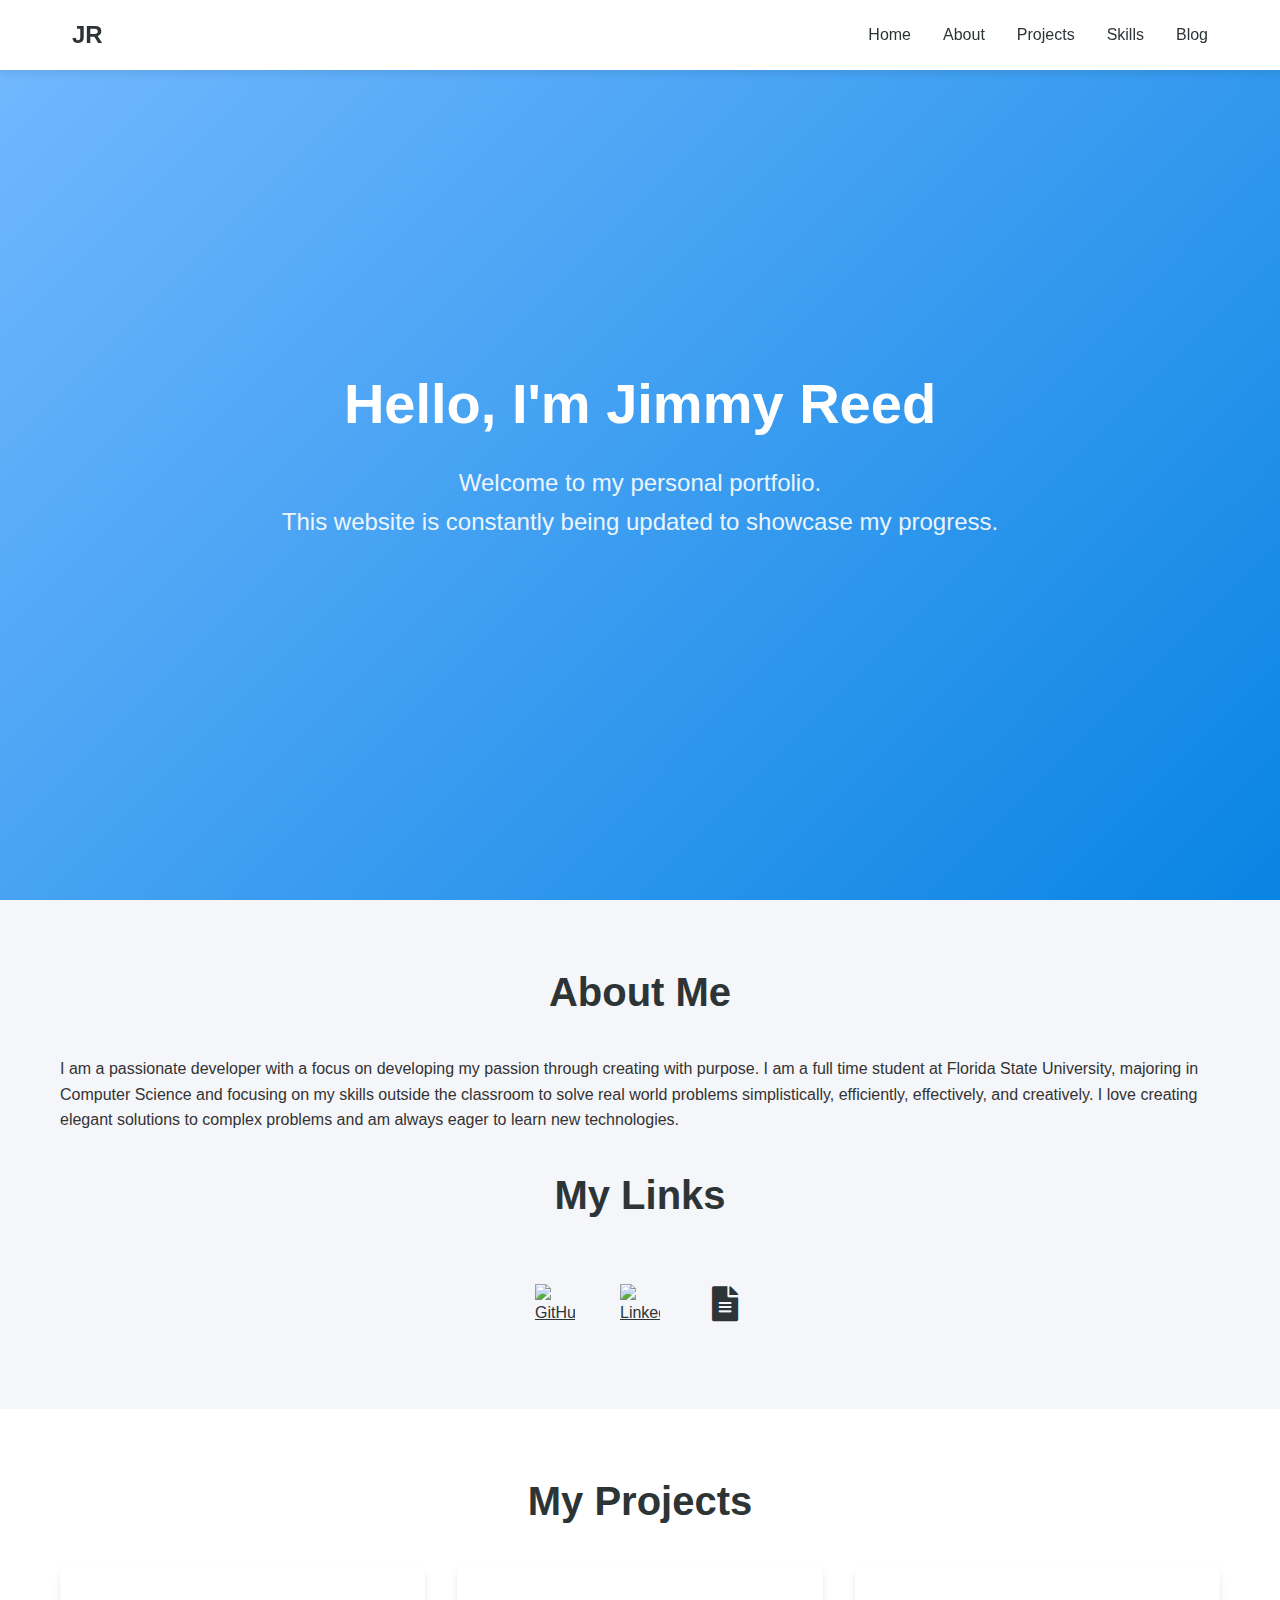
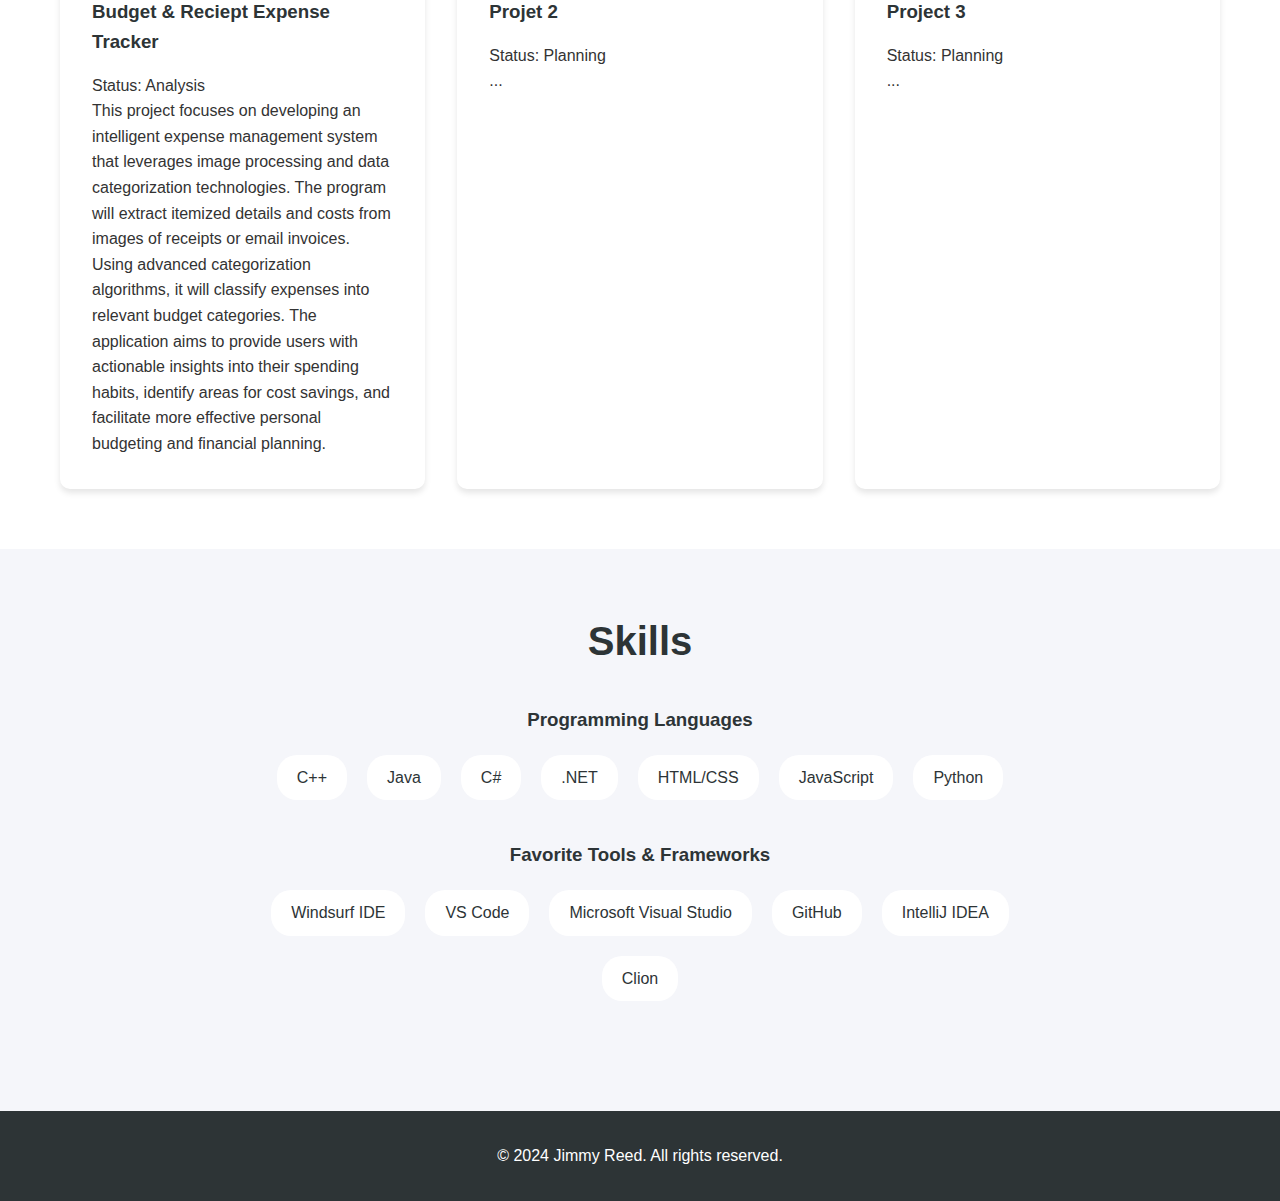
==== index.html @ 81776de0 "fixed github link" ====
<!DOCTYPE html>
<html lang="en">
<head>
    <meta charset="UTF-8">
    <meta name="viewport" content="width=device-width, initial-scale=1.0">
    <title>Jimmy Reed - Personal Portfolio</title>
    <link rel="stylesheet" href="styles.css">
    <link rel="stylesheet" href="https://cdnjs.cloudflare.com/ajax/libs/font-awesome/5.15.3/css/all.min.css">
</head>
<body>
    <nav>
        <div class="nav-content">
            <div class="logo">JR</div>
            <ul class="nav-links">
                <li><a href="#home">Home</a></li>
                <li><a href="#about">About</a></li>
                <li><a href="#projects">Projects</a></li>
                <li><a href="#skills">Skills</a></li>
                <li><a href="blog.html">Blog</a></li>
            </ul>
        </div>
    </nav>

    <section id="home">
        <div class="container">
            <h1>Hello, I'm Jimmy Reed</h1>
            <p class="subtitle">Welcome to my personal portfolio.</p>
            <p class="subtitle">This website is constantly being updated to showcase my progress.</p>
        </div>
    </section>

    <section id="about">
        <div class="container">
            <div class="about-me">
                <h2>About Me</h2>
                <p>I am a passionate developer with a focus on developing my passion through creating with purpose. 
                I am a full time student at Florida State University, majoring in Computer Science and focusing on my skills 
                outside the classroom to solve real world problems simplistically, efficiently, effectively, and creatively.
                I love creating elegant solutions to complex problems and am always eager to learn new technologies.</p>
            </div>
            <div class="my-links">
                <h2>My Links</h2>
                <div class="social-links">
                    <a href="https://github.com/JCReed26" target="_blank" class="social-icon">
                        <img src="https://cdn.jsdelivr.net/gh/devicons/devicon/icons/github/github-original.svg" alt="GitHub">
                    </a>
                    <a href="https://www.linkedin.com/in/james-reed-74a84221a" target="_blank" class="social-icon">
                        <img src="https://cdn.jsdelivr.net/gh/devicons/devicon/icons/linkedin/linkedin-original.svg" alt="LinkedIn">
                    </a>
                    <a href="https://docs.google.com/document/d/1PPglF8P1Gt6gD3MavGLSMgW32IcgbGHM/edit?usp=sharing&ouid=109102769250236648173&rtpof=true&sd=true" target="_blank" class="social-icon">
                        <i class="fas fa-file-alt"></i>
                    </a>
                </div>
            </div>
        </div>
    </section>

    <section id="projects">
        <div class="container">
            <h2>My Projects</h2>
            <div class="projects-grid">
                <div class="project-card">
                    <h3>Budget & Reciept Expense Tracker</h3>
                    <p>Status: Analysis</p>
                    <p>This project focuses on developing an intelligent expense management system 
                    that leverages image processing and data categorization technologies. The program 
                    will extract itemized details and costs from images of receipts or email invoices. 
                    Using advanced categorization algorithms, it will classify expenses into relevant 
                    budget categories. The application aims to provide users with actionable insights 
                    into their spending habits, identify areas for cost savings, and facilitate more 
                    effective personal budgeting and financial planning.</p>
                </div>
                <div class="project-card">
                    <h3>Projet 2</h3>
                    <p>Status: Planning</p>
                    <p>...</p>
                </div>
                <div class="project-card">
                    <h3>Project 3</h3>
                    <p>Status: Planning</p>
                    <p>...</p>
                </div>
            </div>
        </div>
    </section>

    <section id="skills">
        <div class="container">
            <h2>Skills</h2>
            <div class="skills-container">
                <div class="skills-list">
                    <div class="skills-category">
                        <h3>Programming Languages</h3>
                        <ul>
                            <li>C++</li>
                            <li>Java</li>
                            <li>C#</li>
                            <li>.NET</li>
                            <li>HTML/CSS</li>
                            <li>JavaScript</li>
                            <li>Python</li>
                        </ul>
                    </div>
                    <div class="skills-category">
                        <h3>Favorite Tools & Frameworks</h3>
                        <ul>
                            <li>Windsurf IDE</li>
                            <li>VS Code</li>
                            <li>Microsoft Visual Studio</li>
                            <li>GitHub</li>
                            <li>IntelliJ IDEA</li>
                            <li>Clion</li>
                        </ul>
                    </div>
                </div>
            </div>
        </div>
    </section>

    <footer>
        <div class="container">
            <p>&copy; 2024 Jimmy Reed. All rights reserved.</p>
        </div>
    </footer>

    <script src="script.js"></script>
</body>
</html>

<!-- this is a test for the gihub -->
---- styles.css ----
* {
    margin: 0;
    padding: 0;
    box-sizing: border-box;
}

body {
    font-family: -apple-system, BlinkMacSystemFont, 'Segoe UI', Roboto, Oxygen, Ubuntu, Cantarell, sans-serif;
    line-height: 1.6;
    color: #333;
}

.container {
    max-width: 1200px;
    margin: 0 auto;
    padding: 0 20px;
}

/* Navigation */
nav {
    background: #fff;
    box-shadow: 0 2px 10px rgba(0,0,0,0.1);
    position: fixed;
    width: 100%;
    top: 0;
    z-index: 1000;
}

.nav-content {
    display: flex;
    justify-content: space-between;
    align-items: center;
    padding: 1rem 2rem;
    max-width: 1200px;
    margin: 0 auto;
}

.logo {
    font-size: 1.5rem;
    font-weight: bold;
    color: #2d3436;
}

.nav-links {
    display: flex;
    list-style: none;
}

.nav-links li {
    margin-left: 2rem;
}

.nav-links a {
    text-decoration: none;
    color: #2d3436;
    font-weight: 500;
    transition: color 0.3s ease;
}

.nav-links a:hover {
    color: #0984e3;
}

/* Sections */
section {
    padding: 60px 0;
    display: flex;
    align-items: center;
}

#home {
    min-height: 100vh;
    background: linear-gradient(135deg, #74b9ff, #0984e3);
    color: white;
    text-align: center;
}

#home h1 {
    font-size: 3.5rem;
    margin-bottom: 1rem;
}

.subtitle {
    font-size: 1.5rem;
    opacity: 0.9;
}

#about {
    background: #f5f6fa;
    min-height: auto;
    padding: 60px 0;
}

.about-me h2 {
    text-align: center;
}

#about .about-me {
    margin-bottom: 30px;
}

.my-links h2 {
    text-align: center;
    margin-bottom: 10px;
}

.social-links {
    display: flex;
    justify-content: center;
    gap: 5px;
    margin-top: 15px;
    padding: 10px;
}

.social-icon {
    width: 70px;
    height: 70px;
    display: flex;
    align-items: center;
    justify-content: center;
    transition: transform 0.3s ease, opacity 0.3s ease;
    color: #2d3436;
    background-color: #f5f6fa;
    border-radius: 50%;
    padding: 15px;
    margin: 0 5px;
}

.social-icon:hover {
    transform: translateY(-5px);
    opacity: 0.8;
    background-color: #e2e8f0;
}

.social-icon img {
    width: 100%;
    height: 100%;
}

.social-icon i {
    font-size: 35px;
}

#about h2, #projects h2 {
    font-size: 2.5rem;
    margin-bottom: 2rem;
    color: #2d3436;
}

#projects {
    background: #ffffff;
    min-height: auto;
}

#projects h2 {
    text-align: center;
}

/* Projects Grid */
.projects-grid {
    display: grid;
    grid-template-columns: repeat(auto-fit, minmax(300px, 1fr));
    gap: 2rem;
    margin-top: 2rem;
}

.project-card {
    background: white;
    padding: 2rem;
    border-radius: 10px;
    box-shadow: 0 4px 6px rgba(0,0,0,0.1);
    transition: transform 0.3s ease;
}

.project-card:hover {
    transform: translateY(-5px);
}

.project-card h3 {
    color: #2d3436;
    margin-bottom: 1rem;
}

/* Skills Section */
#skills {
    background: #f5f6fa;
    min-height: auto;
    padding: 60px 0;
}

.skills-container {
    max-width: 800px;
    margin: 0 auto 50px;
}

#skills h2 {
    font-size: 2.5rem;
    margin-bottom: 2rem;
    color: #2d3436;
    text-align: center;
}

.skills-list {
    padding: 0 20px;
}

.skills-category {
    margin-bottom: 40px;
}

.skills-category:last-child {
    margin-bottom: 0;
}

.skills-category h3 {
    color: #2d3436;
    margin-bottom: 20px;
    text-align: center;
}

.skills-category ul {
    list-style: none;
    display: flex;
    flex-wrap: wrap;
    justify-content: center;
    gap: 20px;
}

.skills-category li {
    background: white;
    padding: 10px 20px;
    border-radius: 20px;
    color: #2d3436;
    font-weight: 500;
    transition: transform 0.3s ease, box-shadow 0.3s ease;
}

.skills-category li:hover {
    transform: translateY(-2px);
    box-shadow: 0 4px 8px rgba(0,0,0,0.1);
}

/* Footer */
footer {
    background: #2d3436;
    color: white;
    padding: 2rem 0;
    text-align: center;
}

/* Responsive Design */
@media (max-width: 768px) {
    .nav-content {
        flex-direction: column;
        padding: 1rem;
    }

    .nav-links {
        margin-top: 1rem;
    }

    .nav-links li {
        margin: 0 1rem;
    }

    #home h1 {
        font-size: 2.5rem;
    }

    .subtitle {
        font-size: 1.2rem;
    }
}

/* Responsive Design for Skills */
@media (max-width: 768px) {
    .skills-container {
        padding: 0 20px;
    }
    
    .tools-grid {
        grid-template-columns: repeat(2, 1fr);
        gap: 20px;
    }
}
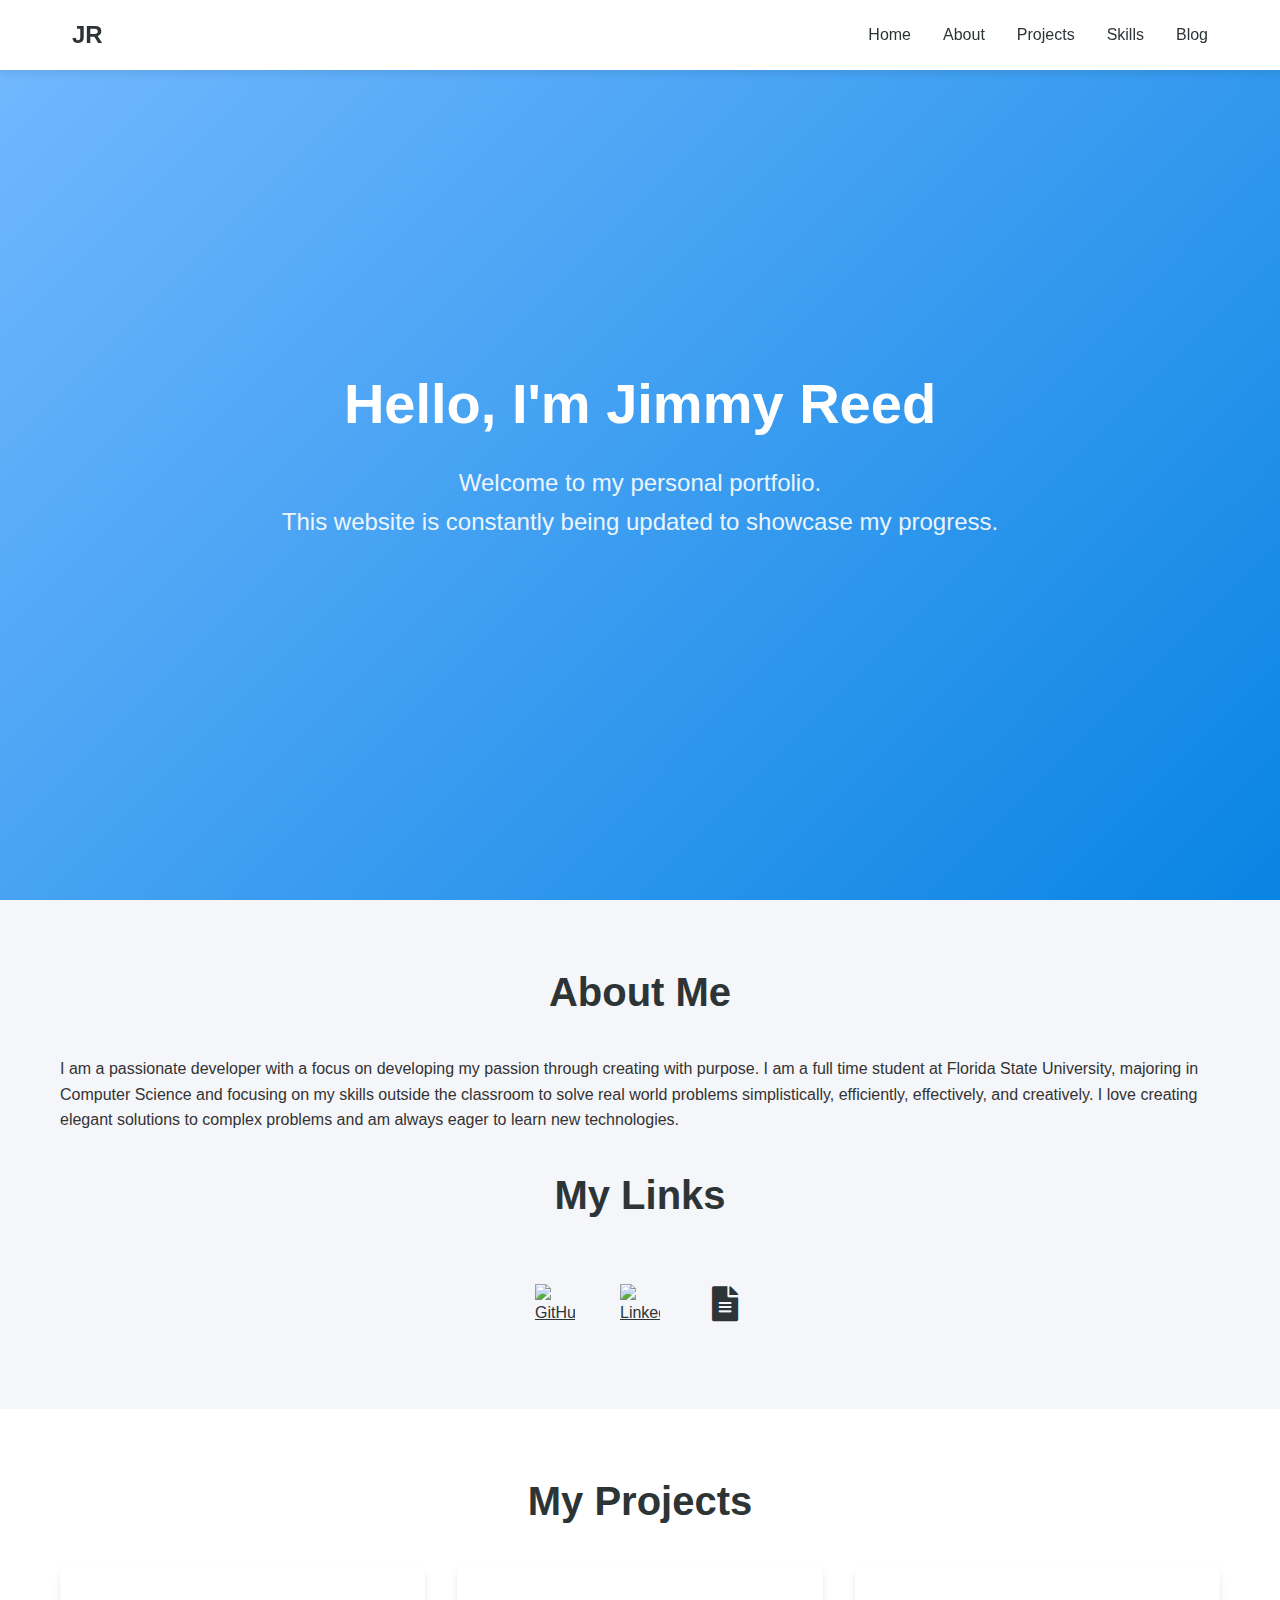
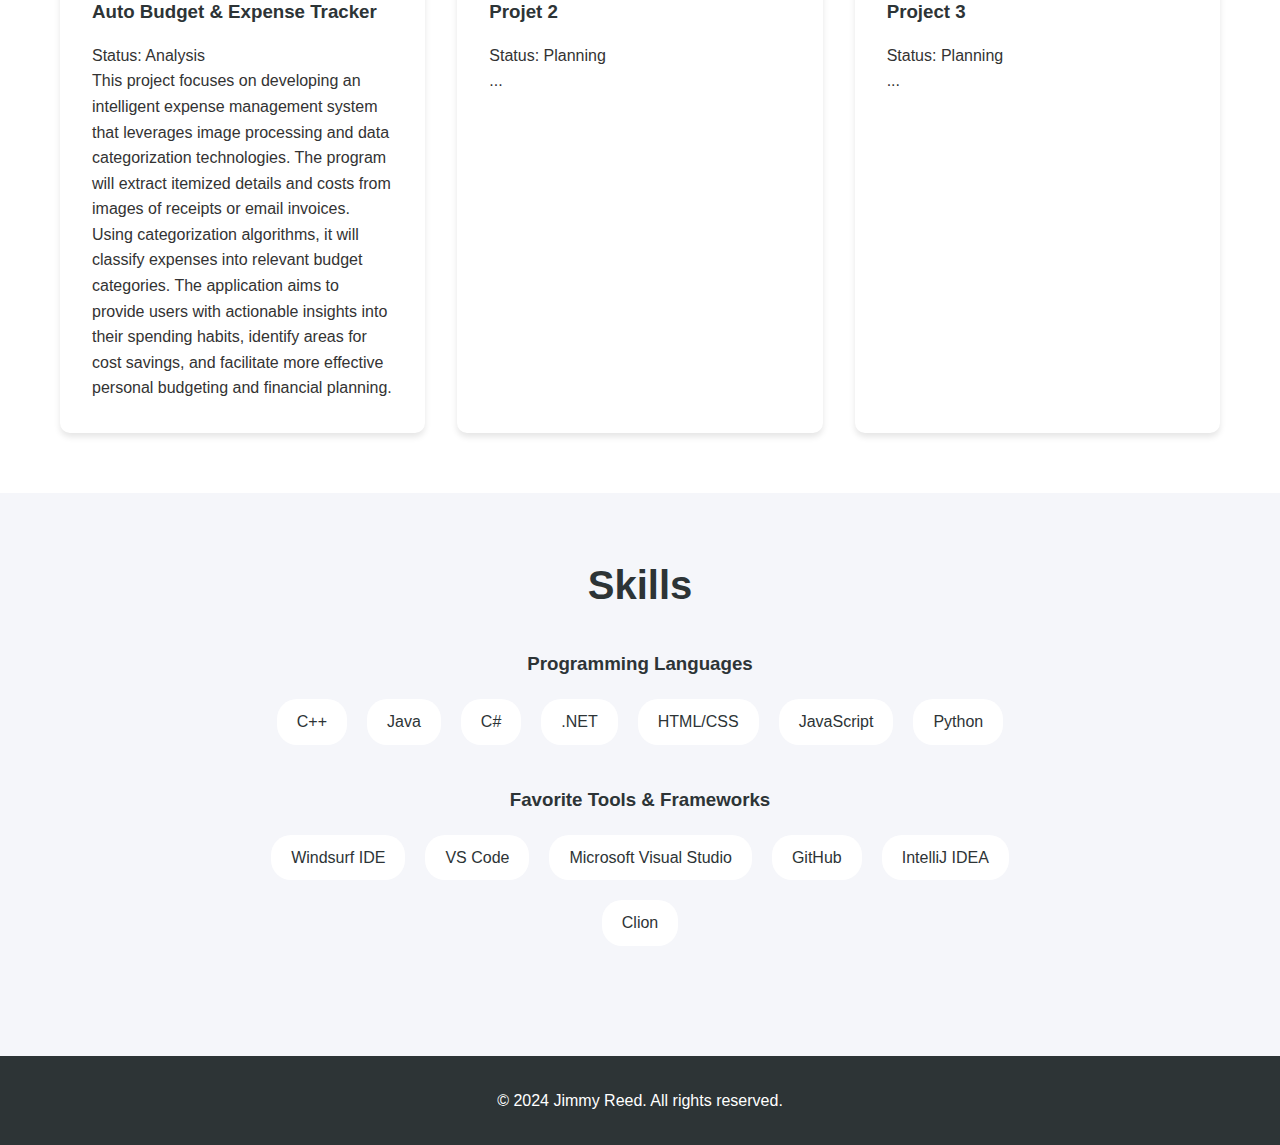
==== commit 40159309: "This fixes a spelling error" ====
--- a/index.html
+++ b/index.html
@@ -60,12 +60,12 @@
             <h2>My Projects</h2>
             <div class="projects-grid">
                 <div class="project-card">
-                    <h3>Budget & Reciept Expense Tracker</h3>
+                    <h3>Auto Budget & Expense Tracker</h3>
                     <p>Status: Analysis</p>
                     <p>This project focuses on developing an intelligent expense management system 
                     that leverages image processing and data categorization technologies. The program 
                     will extract itemized details and costs from images of receipts or email invoices. 
-                    Using advanced categorization algorithms, it will classify expenses into relevant 
+                    Using categorization algorithms, it will classify expenses into relevant 
                     budget categories. The application aims to provide users with actionable insights 
                     into their spending habits, identify areas for cost savings, and facilitate more 
                     effective personal budgeting and financial planning.</p>
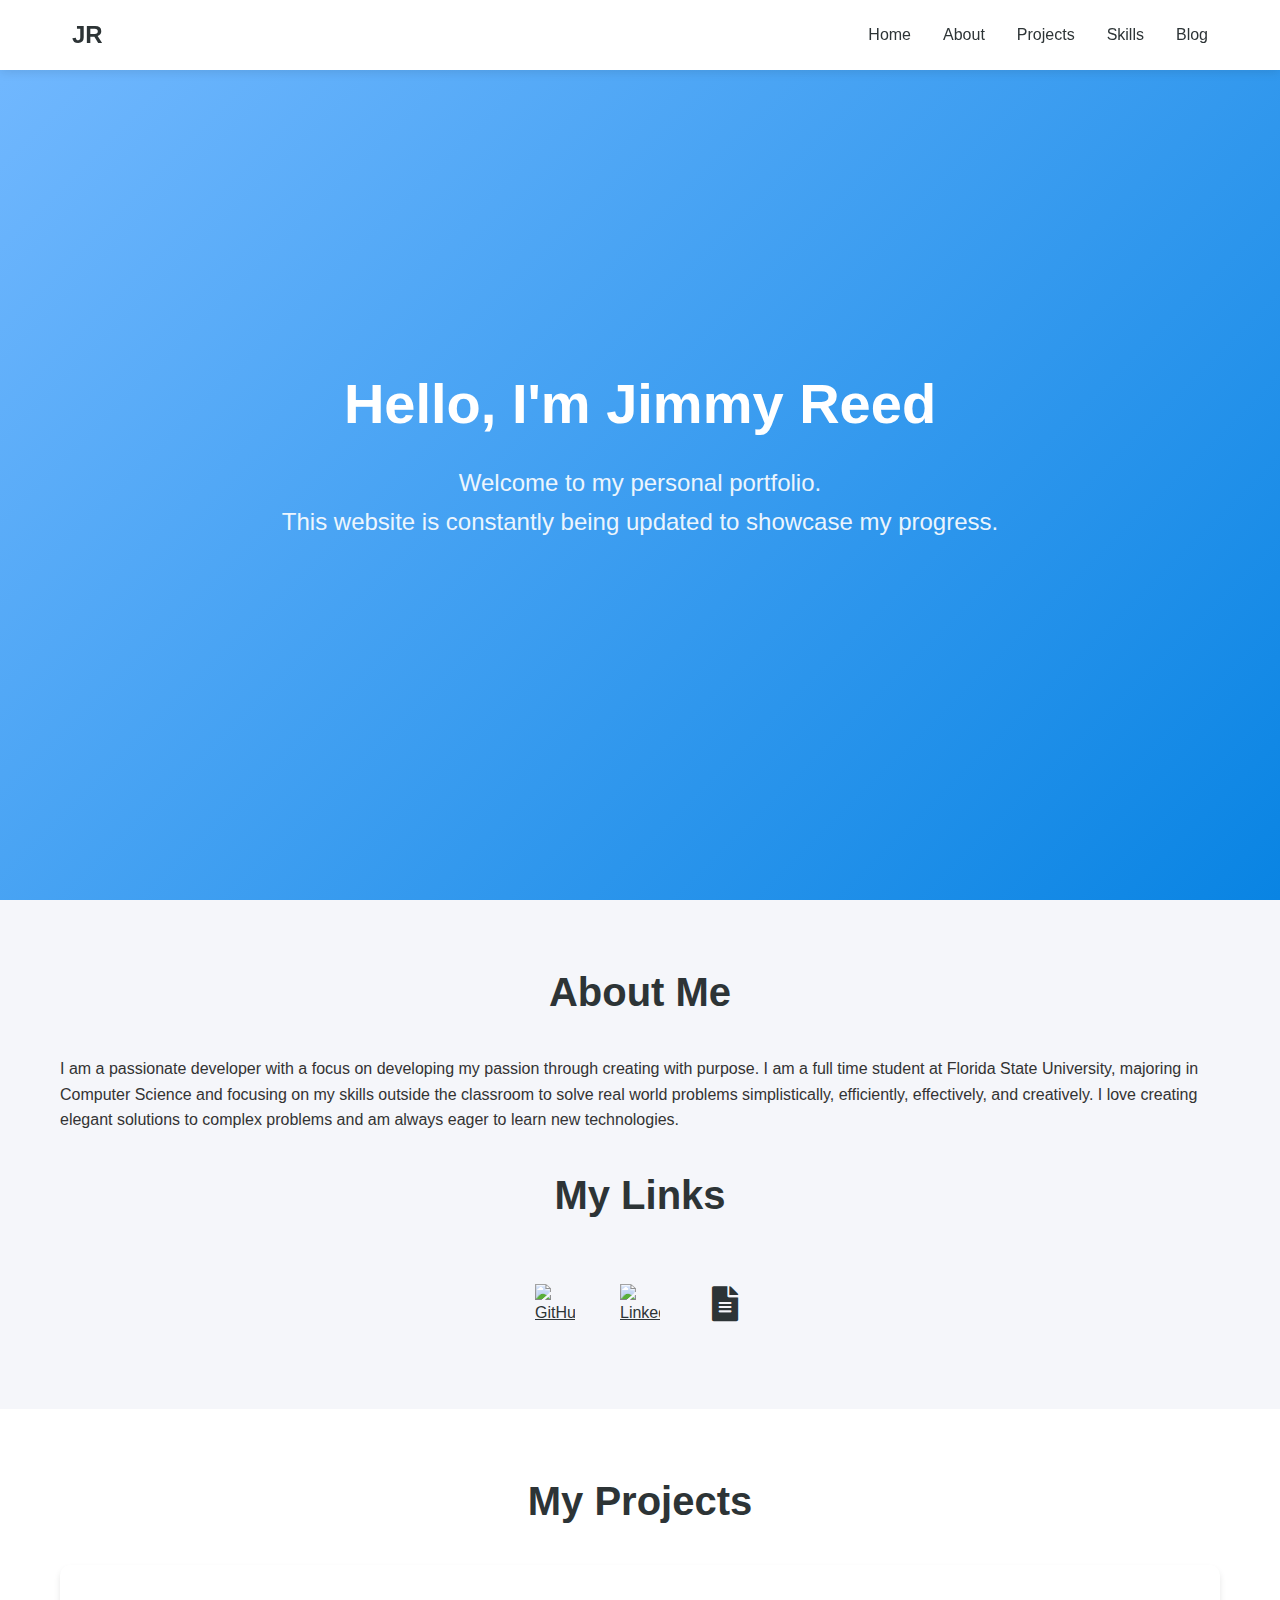
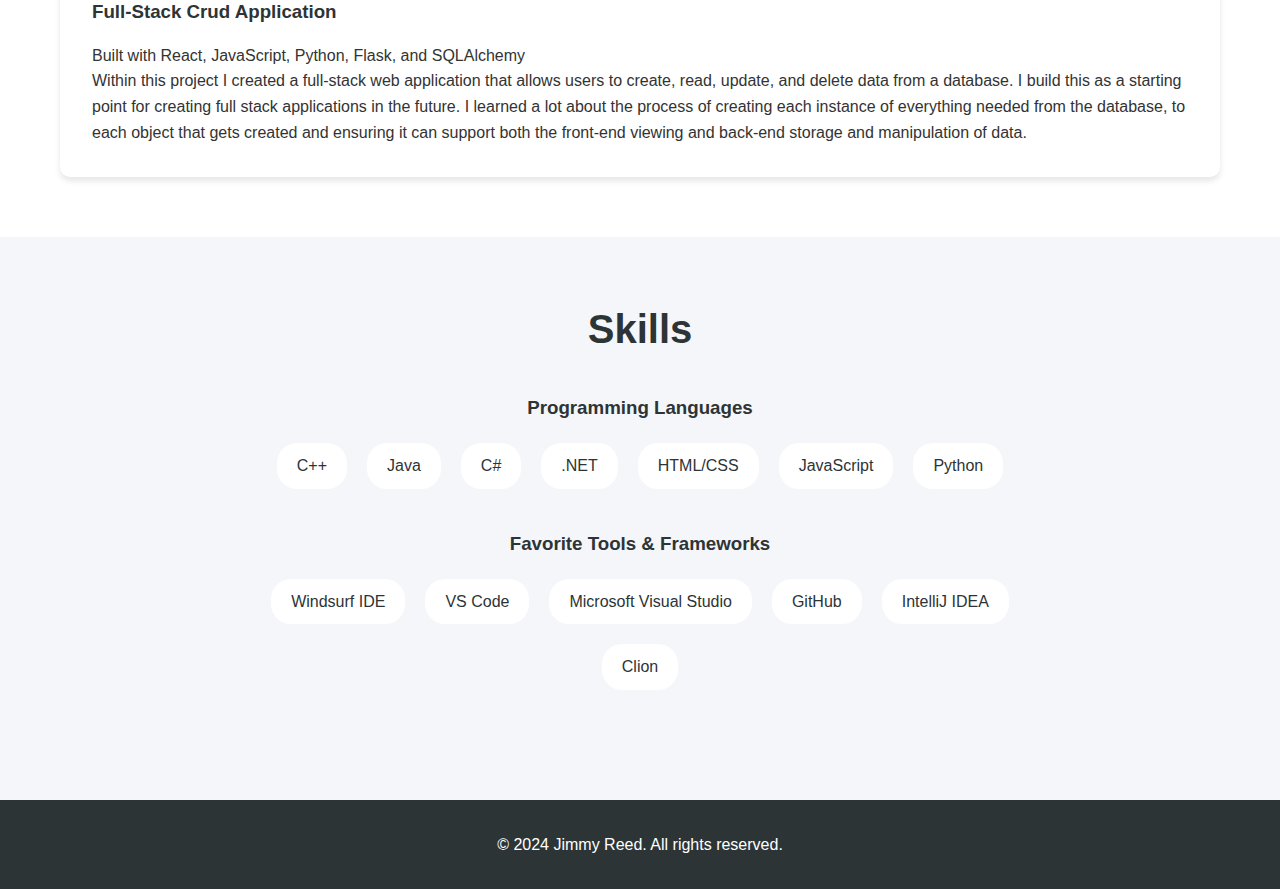
==== commit c62d2bc1: "Updates to projects & blog" ====
--- a/index.html
+++ b/index.html
@@ -59,6 +59,7 @@
         <div class="container">
             <h2>My Projects</h2>
             <div class="projects-grid">
+                <!--
                 <div class="project-card">
                     <h3>Auto Budget & Expense Tracker</h3>
                     <p>Status: Analysis</p>
@@ -70,16 +71,24 @@
                     into their spending habits, identify areas for cost savings, and facilitate more 
                     effective personal budgeting and financial planning.</p>
                 </div>
+                -->
                 <div class="project-card">
-                    <h3>Projet 2</h3>
+                    <h3>Full-Stack Crud Application</h3>
+                    <p>Built with React, JavaScript, Python, Flask, and SQLAlchemy</p>
+                    <p>Within this project I created a full-stack web application that allows users to create,
+                        read, update, and delete data from a database. I build this as a starting point for creating 
+                        full stack applications in the future. I learned a lot about the process of creating each instance 
+                        of everything needed from the database, to each object that gets created and ensuring it can 
+                        support both the front-end viewing and back-end storage and manipulation of data.
+                    </p>
+                </div>
+                <!-- project insert template 
+                <div class="project-card">
+                    <h3>Project #</h3>
                     <p>Status: Planning</p>
                     <p>...</p>
                 </div>
-                <div class="project-card">
-                    <h3>Project 3</h3>
-                    <p>Status: Planning</p>
-                    <p>...</p>
-                </div>
+                -->
             </div>
         </div>
     </section>
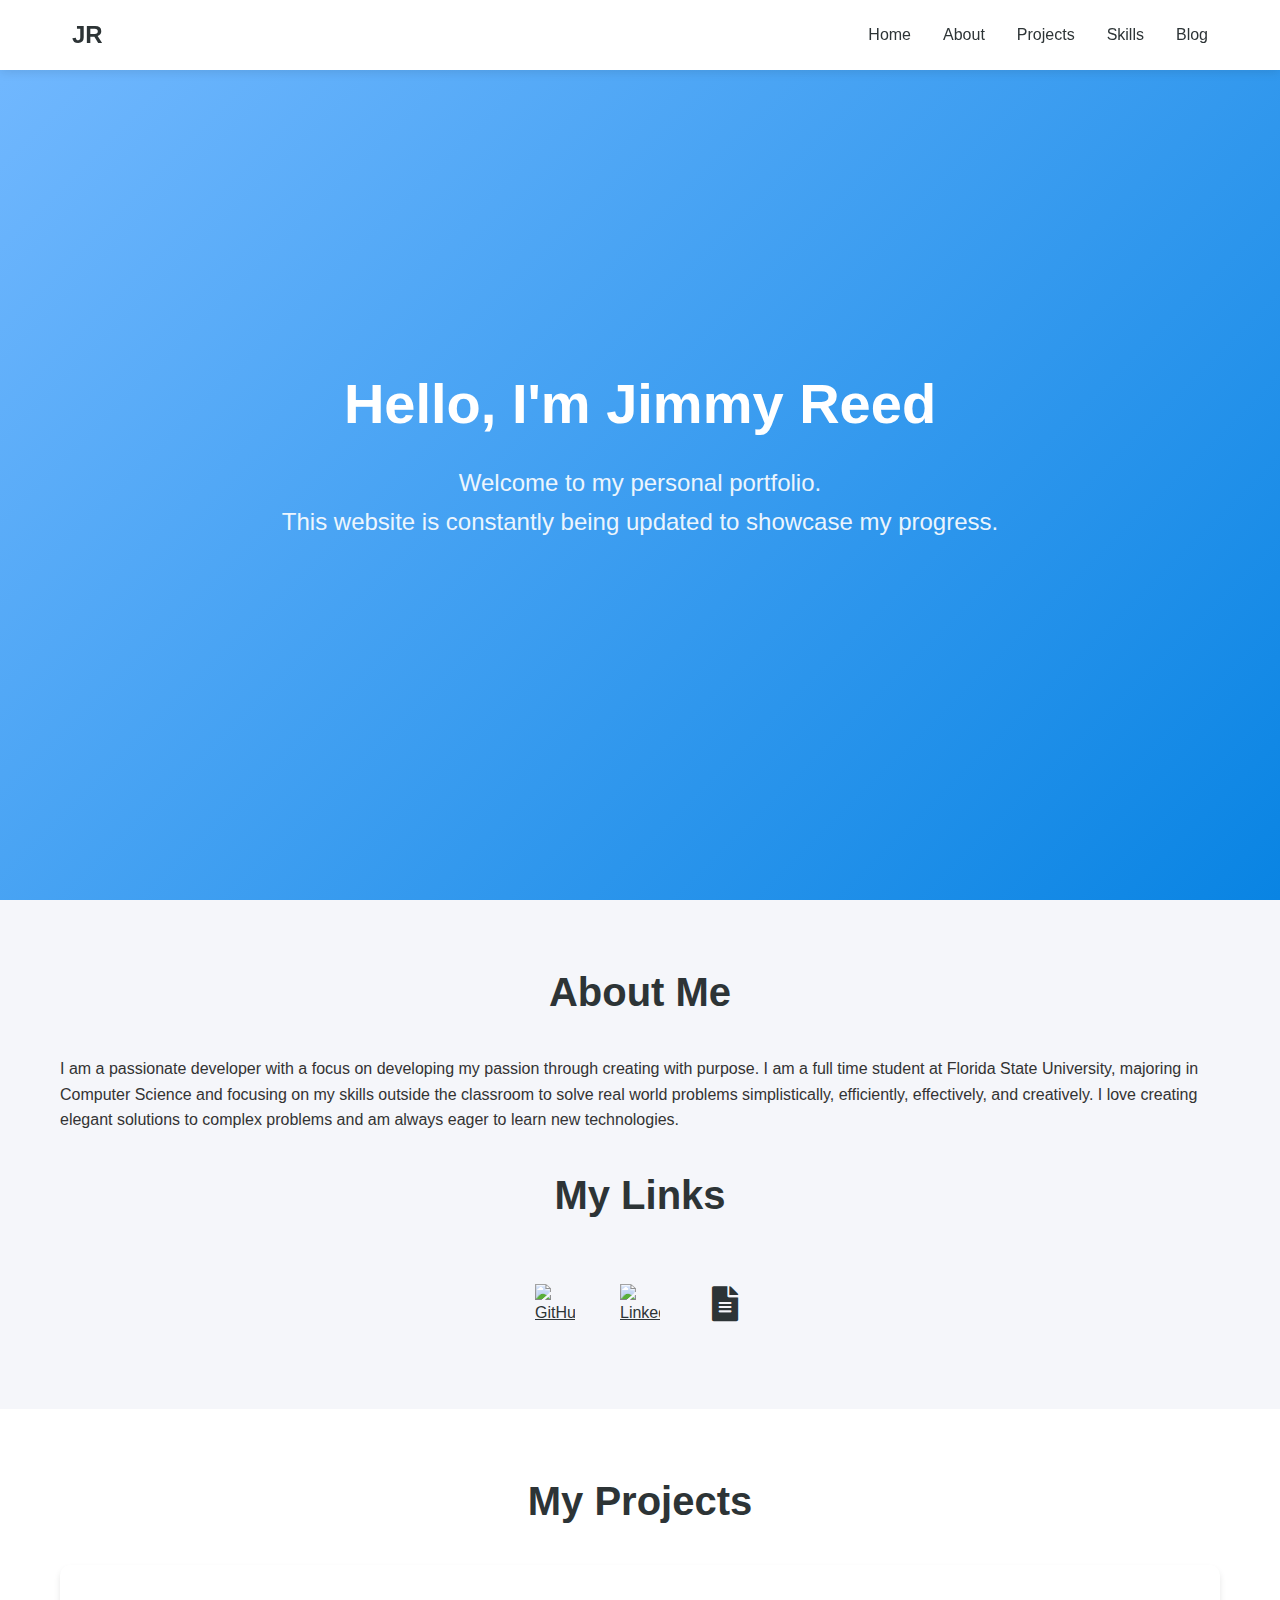
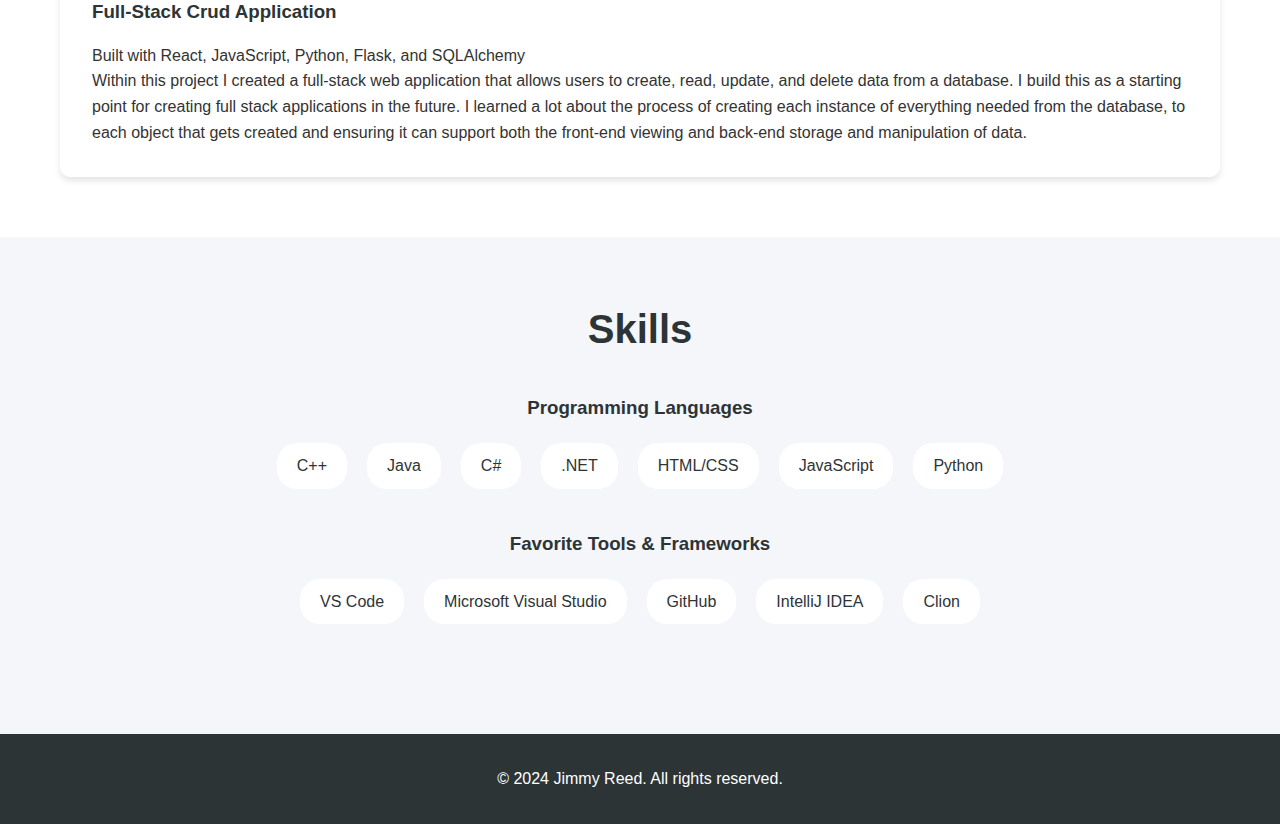
==== commit 63eda9f4: "Update index.html" ====
--- a/index.html
+++ b/index.html
@@ -113,7 +113,6 @@
                     <div class="skills-category">
                         <h3>Favorite Tools & Frameworks</h3>
                         <ul>
-                            <li>Windsurf IDE</li>
                             <li>VS Code</li>
                             <li>Microsoft Visual Studio</li>
                             <li>GitHub</li>
@@ -136,4 +135,4 @@
 </body>
 </html>
 
-<!-- this is a test for the gihub -->+<!-- this is a test for the gihub -->
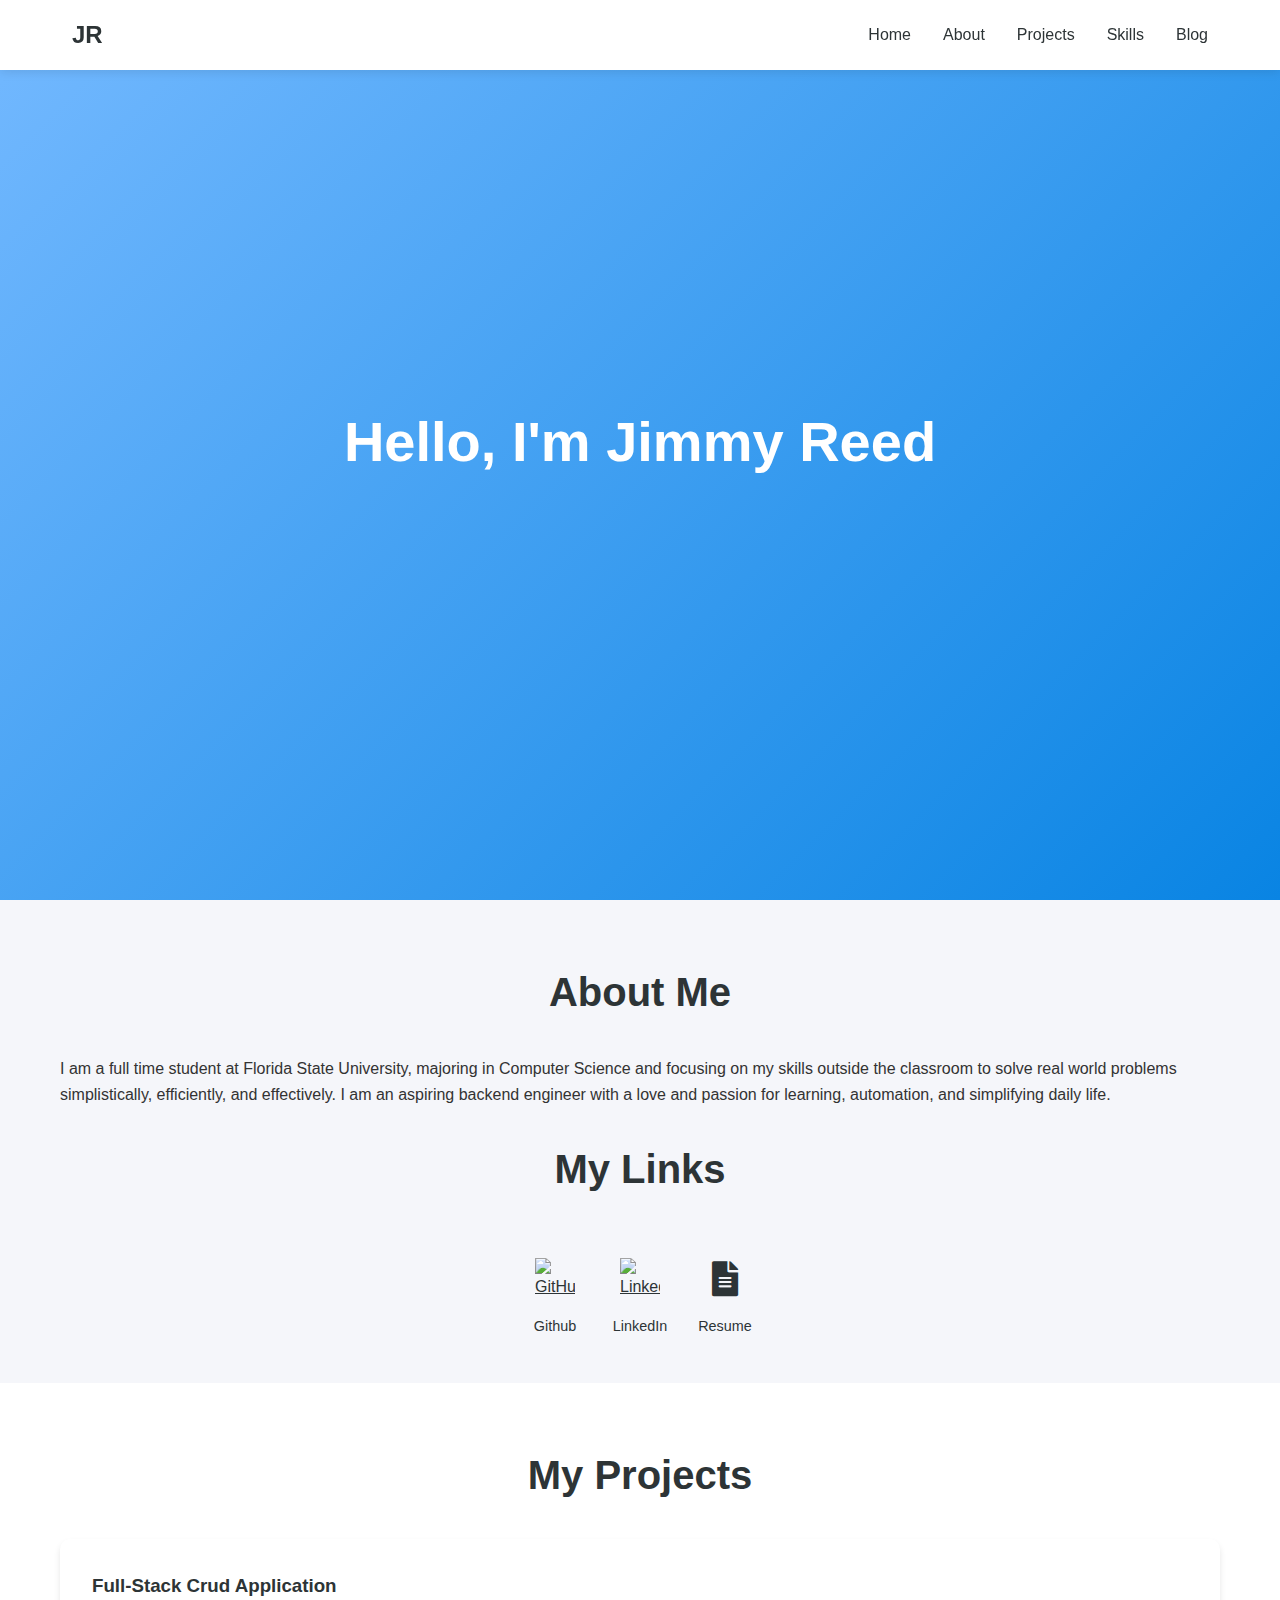
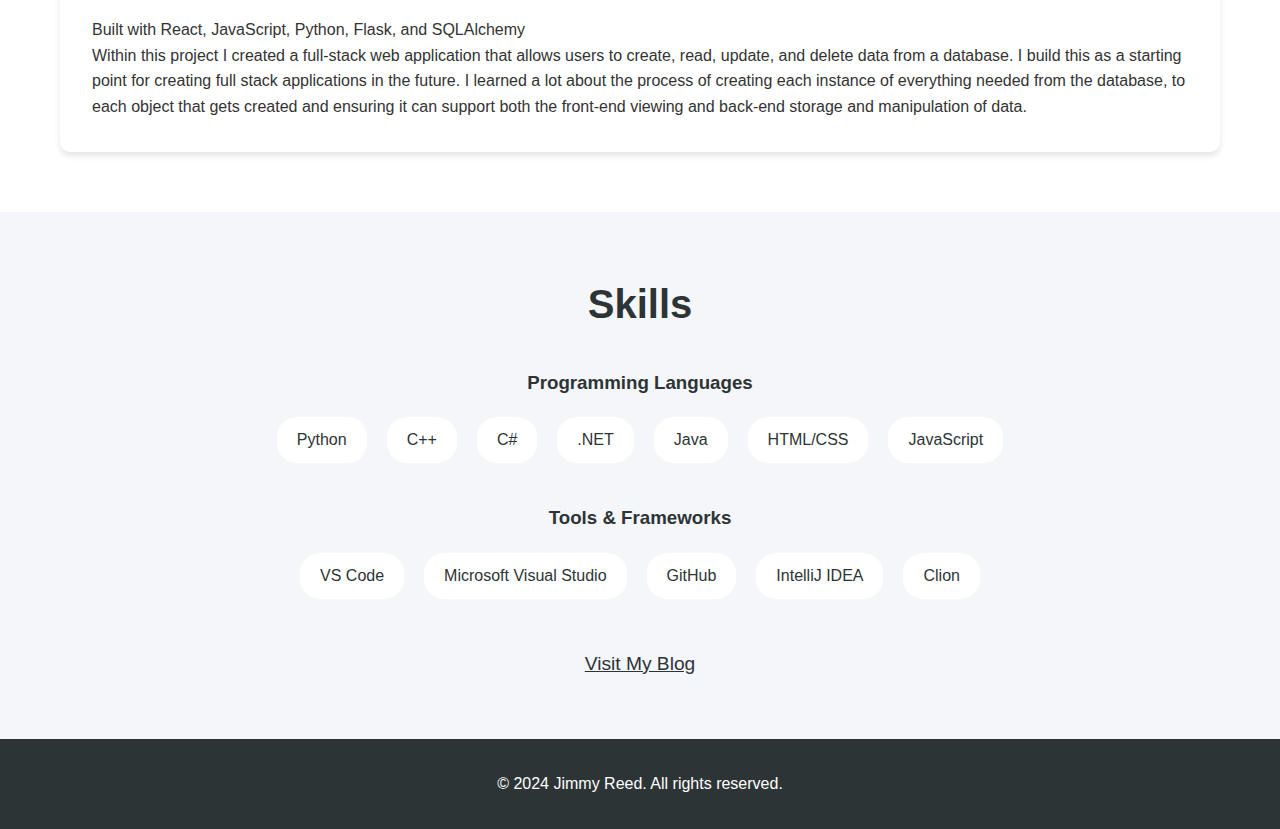
==== commit 3c8ad63d: "These are changes made for the start of the year" ====
--- a/index.html
+++ b/index.html
@@ -24,8 +24,6 @@
     <section id="home">
         <div class="container">
             <h1>Hello, I'm Jimmy Reed</h1>
-            <p class="subtitle">Welcome to my personal portfolio.</p>
-            <p class="subtitle">This website is constantly being updated to showcase my progress.</p>
         </div>
     </section>
 
@@ -33,22 +31,26 @@
         <div class="container">
             <div class="about-me">
                 <h2>About Me</h2>
-                <p>I am a passionate developer with a focus on developing my passion through creating with purpose. 
-                I am a full time student at Florida State University, majoring in Computer Science and focusing on my skills 
-                outside the classroom to solve real world problems simplistically, efficiently, effectively, and creatively.
-                I love creating elegant solutions to complex problems and am always eager to learn new technologies.</p>
+                <p>
+                    I am a full time student at Florida State University, majoring in Computer Science and focusing on my skills 
+                    outside the classroom to solve real world problems simplistically, efficiently, and effectively.
+                    I am an aspiring backend engineer with a love and passion for learning, automation, and  simplifying daily life.
+                </p>
             </div>
             <div class="my-links">
                 <h2>My Links</h2>
                 <div class="social-links">
                     <a href="https://github.com/JCReed26" target="_blank" class="social-icon">
                         <img src="https://cdn.jsdelivr.net/gh/devicons/devicon/icons/github/github-original.svg" alt="GitHub">
+                        <span>Github</span>
                     </a>
                     <a href="https://www.linkedin.com/in/james-reed-74a84221a" target="_blank" class="social-icon">
                         <img src="https://cdn.jsdelivr.net/gh/devicons/devicon/icons/linkedin/linkedin-original.svg" alt="LinkedIn">
+                        <span>LinkedIn</span>
                     </a>
                     <a href="https://docs.google.com/document/d/1PPglF8P1Gt6gD3MavGLSMgW32IcgbGHM/edit?usp=sharing&ouid=109102769250236648173&rtpof=true&sd=true" target="_blank" class="social-icon">
                         <i class="fas fa-file-alt"></i>
+                        <span>Resume</span>
                     </a>
                 </div>
             </div>
@@ -101,17 +103,17 @@
                     <div class="skills-category">
                         <h3>Programming Languages</h3>
                         <ul>
+                            <li>Python</li>
                             <li>C++</li>
-                            <li>Java</li>
                             <li>C#</li>
                             <li>.NET</li>
+                            <li>Java</li>
                             <li>HTML/CSS</li>
                             <li>JavaScript</li>
-                            <li>Python</li>
                         </ul>
                     </div>
                     <div class="skills-category">
-                        <h3>Favorite Tools & Frameworks</h3>
+                        <h3>Tools & Frameworks</h3>
                         <ul>
                             <li>VS Code</li>
                             <li>Microsoft Visual Studio</li>
@@ -122,6 +124,11 @@
                     </div>
                 </div>
             </div>
+
+            <div class="blog-link-container">
+                <a href="blog.html" class="blog-link">Visit My Blog</a>
+            </div>
+
         </div>
     </section>
 
--- a/styles.css
+++ b/styles.css
@@ -124,6 +124,7 @@
     border-radius: 50%;
     padding: 15px;
     margin: 0 5px;
+    position: relative;
 }
 
 .social-icon:hover {
@@ -139,6 +140,15 @@
 
 .social-icon i {
     font-size: 35px;
+}
+
+.social-icon span {
+    position: absolute;
+    bottom: -25px;
+    width: 100%;
+    text-align: center;
+    font-size: 0.9rem;
+    color: #2d3436;
 }
 
 #about h2, #projects h2 {
@@ -240,6 +250,33 @@
     box-shadow: 0 4px 8px rgba(0,0,0,0.1);
 }
 
+/* Blog Link */
+#blog-link {
+    text-align: center;
+    padding: 60px 0;
+    background: #ffffff;
+}
+
+#blog-link:nth-child(even) {
+    background: #f5f6fa;
+}
+
+.blog-link-container {
+    display: flex; 
+    justify-content: center;
+}
+
+.blog-link {
+    color: #2d3436;
+    font-size: 1.2rem;
+    text-decoration: underline;
+    transition: color 0.3s ease;
+}
+
+.blog-link:hover {
+    color: #74b9ff;
+}
+
 /* Footer */
 footer {
     background: #2d3436;
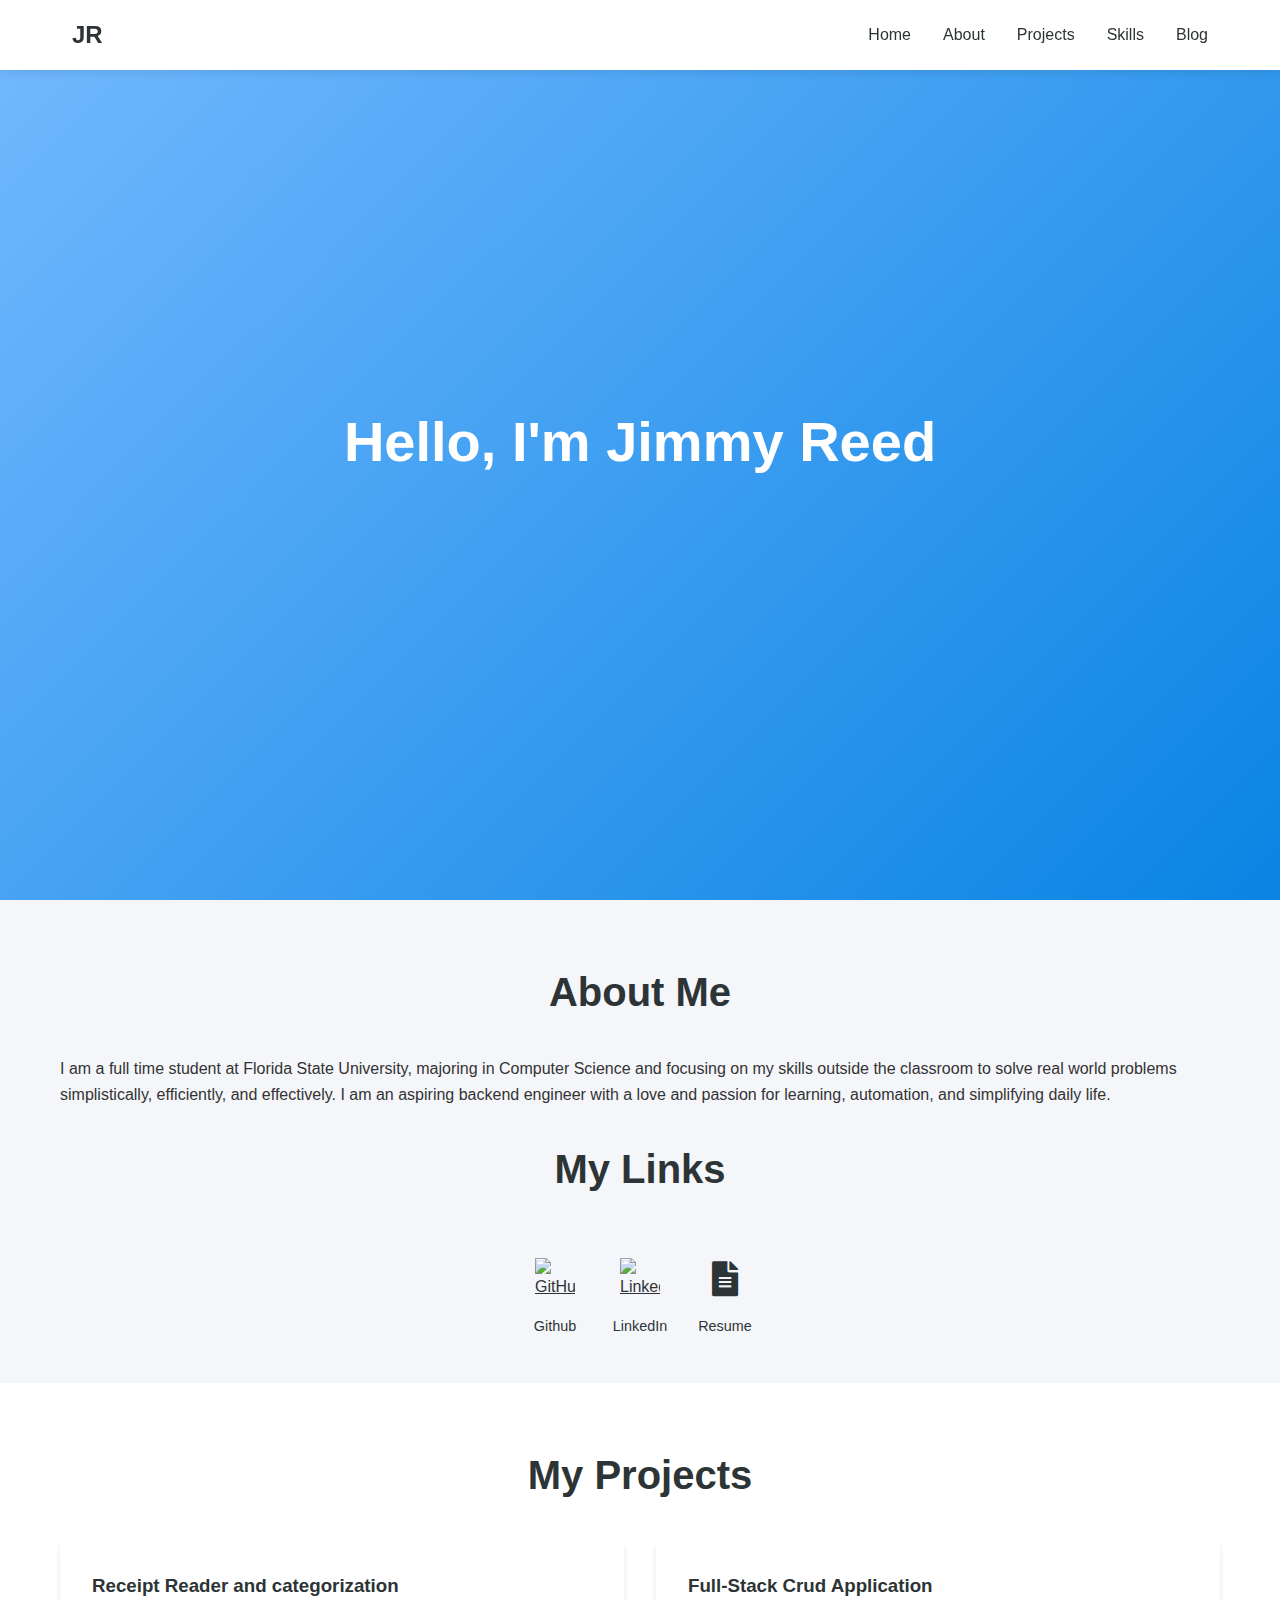
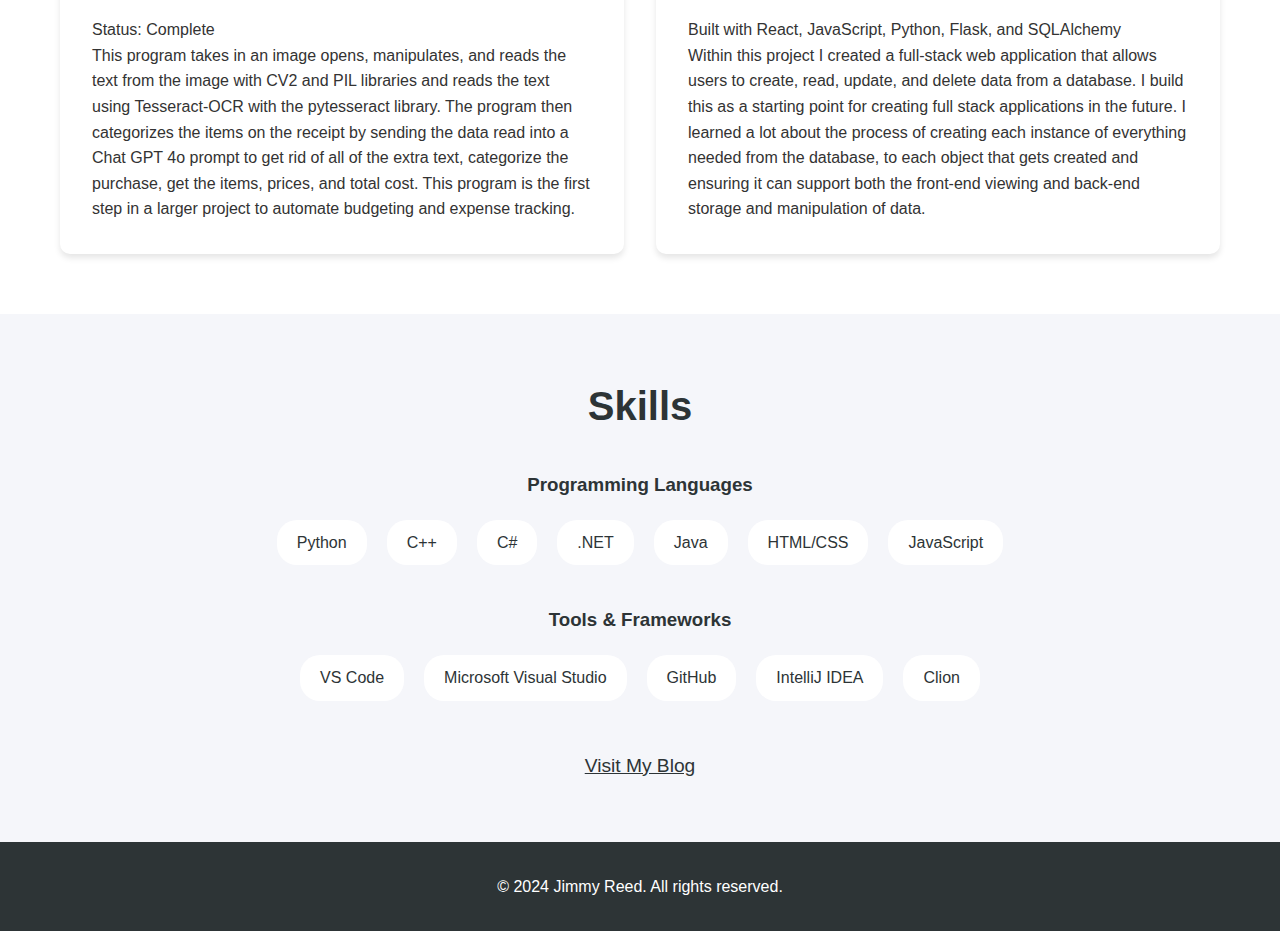
==== commit 1008a1f9: "finialization of project and update to blog" ====
--- a/index.html
+++ b/index.html
@@ -75,6 +75,16 @@
                 </div>
                 -->
                 <div class="project-card">
+                    <h3>Receipt Reader and categorization</h3>
+                    <p>Status: Complete</p>
+                    <p>
+                        This program takes in an image opens, manipulates, and reads the text from the image with CV2 and PIL libraries and reads the 
+                        text using Tesseract-OCR with the pytesseract library. The program then categorizes the items on the receipt by sending the 
+                        data read into a Chat GPT 4o prompt to get rid of all of the extra text, categorize the purchase, get the items, prices, and
+                        total cost. This program is the first step in a larger project to automate budgeting and expense tracking.
+                    </p>
+                </div>
+                <div class="project-card">
                     <h3>Full-Stack Crud Application</h3>
                     <p>Built with React, JavaScript, Python, Flask, and SQLAlchemy</p>
                     <p>Within this project I created a full-stack web application that allows users to create,
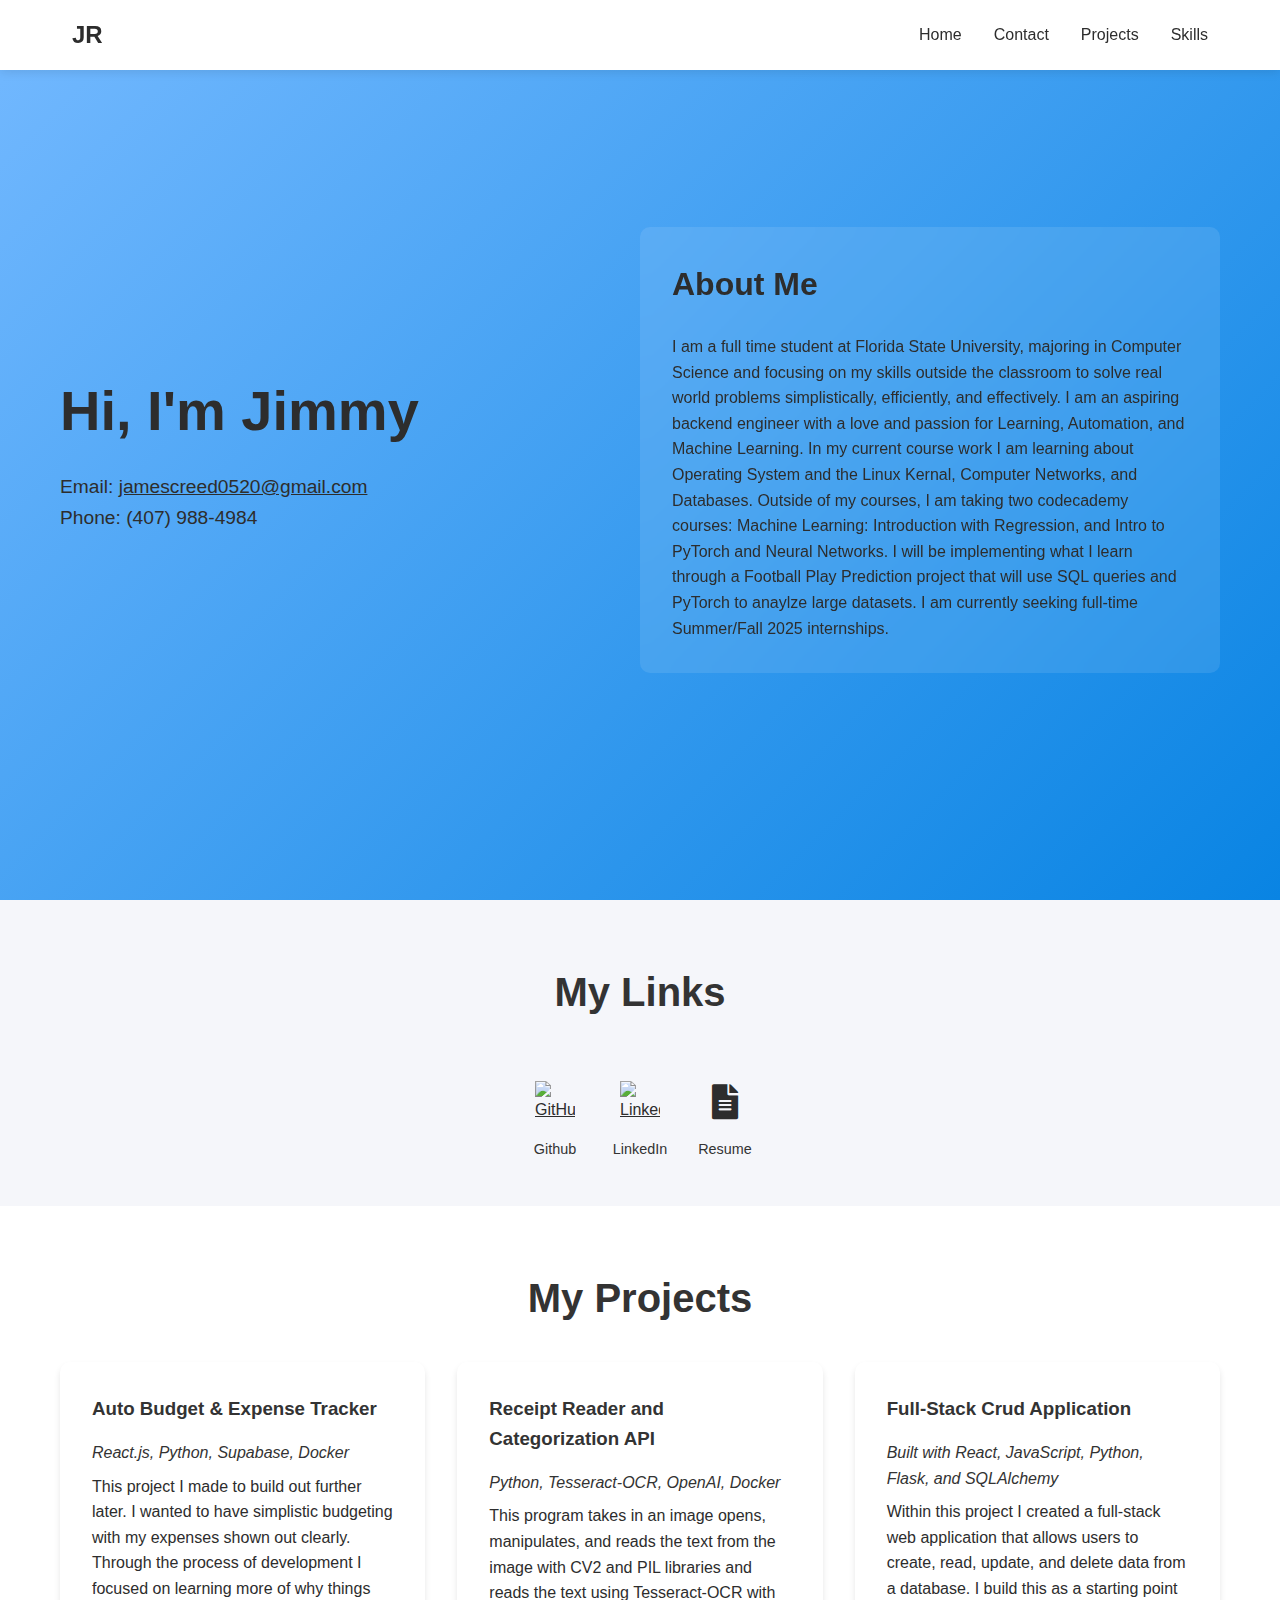
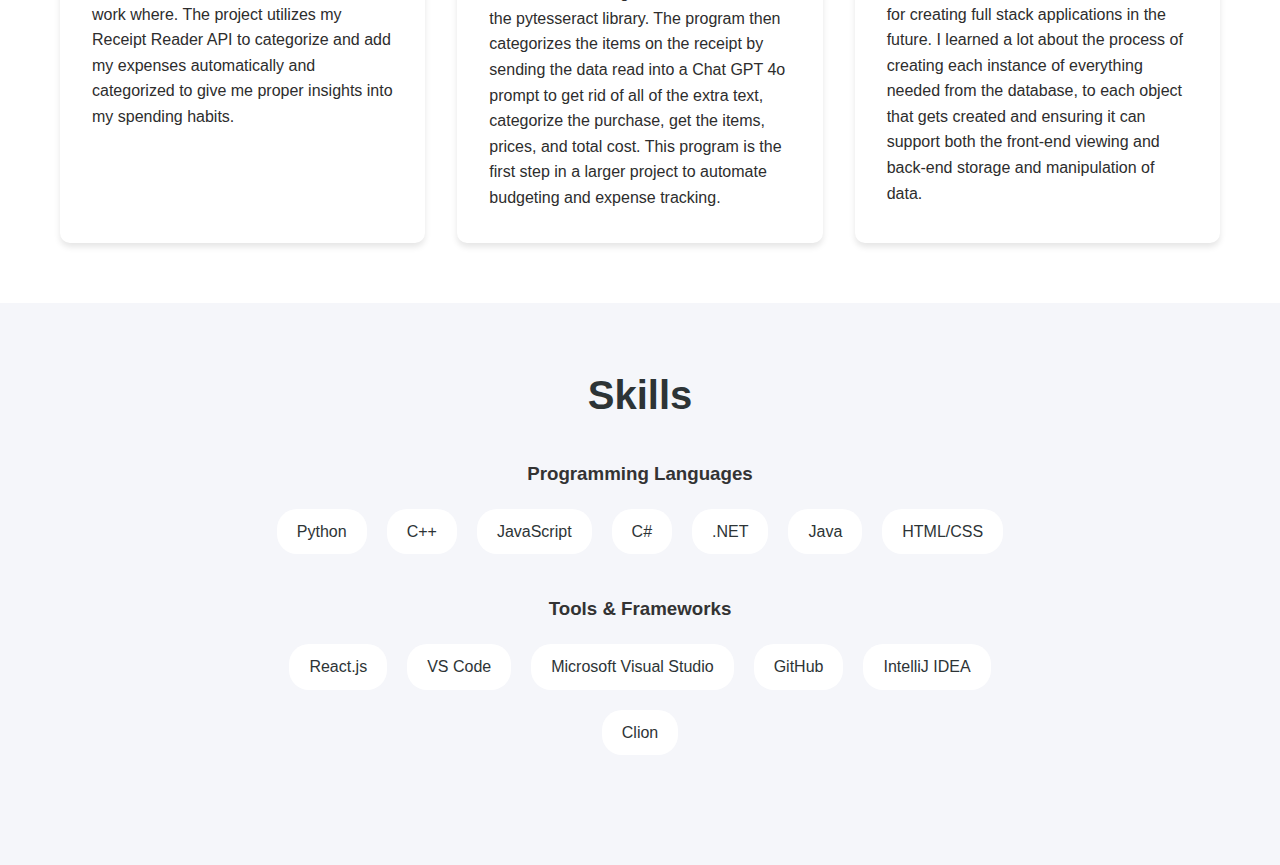
==== commit e741b878: "Cleaned and Updated" ====
--- a/index.html
+++ b/index.html
@@ -13,30 +13,39 @@
             <div class="logo">JR</div>
             <ul class="nav-links">
                 <li><a href="#home">Home</a></li>
-                <li><a href="#about">About</a></li>
+                <li><a href="#about">Contact</a></li>
                 <li><a href="#projects">Projects</a></li>
                 <li><a href="#skills">Skills</a></li>
-                <li><a href="blog.html">Blog</a></li>
             </ul>
         </div>
     </nav>
 
     <section id="home">
         <div class="container">
-            <h1>Hello, I'm Jimmy Reed</h1>
+            <div class="title-section">
+                <h1>Hi, I'm Jimmy</h1>
+                <div class="contact-info">
+                    <p>Email: <a href="mailto:jimmy@example.com">jamescreed0520@gmail.com</a></p>
+                    <p>Phone: (407) 988-4984</p>
+                </div>
+            </div>
+            <div class="about-me">
+                <h2>About Me</h2>
+                <p>
+                    I am a full time student at Florida State University, majoring in Computer Science and focusing on my skills 
+                    outside the classroom to solve real world problems simplistically, efficiently, and effectively.
+                    I am an aspiring backend engineer with a love and passion for Learning, Automation, and  Machine Learning.
+                    In my current course work I am learning about Operating System and the Linux Kernal, Computer Networks, and Databases.
+                    Outside of my courses, I am taking two codecademy courses: Machine Learning: Introduction with Regression, and 
+                    Intro to PyTorch and Neural Networks. I will be implementing what I learn through a Football Play Prediction project that
+                    will use SQL queries and PyTorch to anaylze large datasets. I am currently seeking full-time Summer/Fall 2025 internships.
+                </p>
+            </div>
         </div>
     </section>
 
     <section id="about">
         <div class="container">
-            <div class="about-me">
-                <h2>About Me</h2>
-                <p>
-                    I am a full time student at Florida State University, majoring in Computer Science and focusing on my skills 
-                    outside the classroom to solve real world problems simplistically, efficiently, and effectively.
-                    I am an aspiring backend engineer with a love and passion for learning, automation, and  simplifying daily life.
-                </p>
-            </div>
             <div class="my-links">
                 <h2>My Links</h2>
                 <div class="social-links">
@@ -61,22 +70,20 @@
         <div class="container">
             <h2>My Projects</h2>
             <div class="projects-grid">
-                <!--
+    
                 <div class="project-card">
                     <h3>Auto Budget & Expense Tracker</h3>
-                    <p>Status: Analysis</p>
-                    <p>This project focuses on developing an intelligent expense management system 
-                    that leverages image processing and data categorization technologies. The program 
-                    will extract itemized details and costs from images of receipts or email invoices. 
-                    Using categorization algorithms, it will classify expenses into relevant 
-                    budget categories. The application aims to provide users with actionable insights 
-                    into their spending habits, identify areas for cost savings, and facilitate more 
-                    effective personal budgeting and financial planning.</p>
+                    <p class="stack">React.js, Python, Supabase, Docker</p>
+                    <p>This project I made to build out further later. I wanted to have simplistic budgeting with my 
+                        expenses shown out clearly. Through the process of development I focused on learning more of why
+                        things work where. The project utilizes my Receipt Reader API to categorize and add my expenses 
+                        automatically and categorized to give me proper insights into my spending habits. 
+                    </p>
                 </div>
-                -->
+            
                 <div class="project-card">
-                    <h3>Receipt Reader and categorization</h3>
-                    <p>Status: Complete</p>
+                    <h3>Receipt Reader and Categorization API</h3>
+                    <p class="stack">Python, Tesseract-OCR, OpenAI, Docker</p>
                     <p>
                         This program takes in an image opens, manipulates, and reads the text from the image with CV2 and PIL libraries and reads the 
                         text using Tesseract-OCR with the pytesseract library. The program then categorizes the items on the receipt by sending the 
@@ -86,7 +93,7 @@
                 </div>
                 <div class="project-card">
                     <h3>Full-Stack Crud Application</h3>
-                    <p>Built with React, JavaScript, Python, Flask, and SQLAlchemy</p>
+                    <p class="stack">Built with React, JavaScript, Python, Flask, and SQLAlchemy</p>
                     <p>Within this project I created a full-stack web application that allows users to create,
                         read, update, and delete data from a database. I build this as a starting point for creating 
                         full stack applications in the future. I learned a lot about the process of creating each instance 
@@ -115,16 +122,17 @@
                         <ul>
                             <li>Python</li>
                             <li>C++</li>
+                            <li>JavaScript</li>
                             <li>C#</li>
                             <li>.NET</li>
                             <li>Java</li>
                             <li>HTML/CSS</li>
-                            <li>JavaScript</li>
                         </ul>
                     </div>
                     <div class="skills-category">
                         <h3>Tools & Frameworks</h3>
                         <ul>
+                            <li>React.js</li>
                             <li>VS Code</li>
                             <li>Microsoft Visual Studio</li>
                             <li>GitHub</li>
@@ -134,20 +142,8 @@
                     </div>
                 </div>
             </div>
-
-            <div class="blog-link-container">
-                <a href="blog.html" class="blog-link">Visit My Blog</a>
-            </div>
-
         </div>
     </section>
-
-    <footer>
-        <div class="container">
-            <p>&copy; 2024 Jimmy Reed. All rights reserved.</p>
-        </div>
-    </footer>
-
     <script src="script.js"></script>
 </body>
 </html>
--- a/styles.css
+++ b/styles.css
@@ -7,7 +7,7 @@
 body {
     font-family: -apple-system, BlinkMacSystemFont, 'Segoe UI', Roboto, Oxygen, Ubuntu, Cantarell, sans-serif;
     line-height: 1.6;
-    color: #333;
+    color: #2d2d2d; /* Change to lighter black */
 }
 
 .container {
@@ -38,7 +38,7 @@
 .logo {
     font-size: 1.5rem;
     font-weight: bold;
-    color: #2d3436;
+    color: #2d2d2d; /* Change to lighter black */
 }
 
 .nav-links {
@@ -52,7 +52,7 @@
 
 .nav-links a {
     text-decoration: none;
-    color: #2d3436;
+    color: #2d2d2d; /* Change to lighter black */
     font-weight: 500;
     transition: color 0.3s ease;
 }
@@ -68,21 +68,55 @@
     align-items: center;
 }
 
+/* Update the home section to accommodate side-by-side layout */
 #home {
     min-height: 100vh;
     background: linear-gradient(135deg, #74b9ff, #0984e3);
-    color: white;
-    text-align: center;
+    color: #2d2d2d;
+    text-align: left; /* Change from center to left alignment */
+    padding: 100px 0; /* Add padding to account for fixed nav */
+}
+
+/* Create a flex container for the side-by-side layout */
+#home .container {
+    display: flex;
+    align-items: center;
+    justify-content: space-between;
+    gap: 4rem;
+}
+
+/* Style the name/title section */
+.title-section {
+    flex: 1;
 }
 
 #home h1 {
     font-size: 3.5rem;
     margin-bottom: 1rem;
+    text-align: left;
 }
 
 .subtitle {
     font-size: 1.5rem;
     opacity: 0.9;
+    text-align: left;
+}
+
+/* Style the about-me section within the home section */
+#home .about-me {
+    flex: 1;
+    background: rgba(255, 255, 255, 0.1);
+    padding: 2rem;
+    border-radius: 10px;
+    backdrop-filter: blur(10px);
+    color: #2d2d2d; /* Change to lighter black */
+}
+
+#home .about-me h2 {
+    text-align: left;
+    margin-bottom: 1.5rem;
+    font-size: 2rem;
+    color: #2d2d2d; /* Change to lighter black */
 }
 
 #about {
@@ -91,12 +125,23 @@
     padding: 60px 0;
 }
 
+.about-me {
+    flex: 1;
+    background: rgba(255, 255, 255, 0.1);
+    padding: 2rem;
+    border-radius: 10px;
+    backdrop-filter: blur(10px);
+}
+
 .about-me h2 {
-    text-align: center;
+    text-align: left;
+    margin-bottom: 1.5rem;
+    font-size: 2rem;
 }
 
 #about .about-me {
     margin-bottom: 30px;
+    text-align: center;
 }
 
 .my-links h2 {
@@ -119,7 +164,7 @@
     align-items: center;
     justify-content: center;
     transition: transform 0.3s ease, opacity 0.3s ease;
-    color: #2d3436;
+    color: #2d2d2d; /* Change to lighter black */
     background-color: #f5f6fa;
     border-radius: 50%;
     padding: 15px;
@@ -148,13 +193,13 @@
     width: 100%;
     text-align: center;
     font-size: 0.9rem;
-    color: #2d3436;
+    color: #333333; /* Change to lighter black */
 }
 
 #about h2, #projects h2 {
     font-size: 2.5rem;
     margin-bottom: 2rem;
-    color: #2d3436;
+    color: #333333; /* Change to lighter black */
 }
 
 #projects {
@@ -187,8 +232,14 @@
 }
 
 .project-card h3 {
-    color: #2d3436;
+    color: #333333; /* Change to lighter black */
     margin-bottom: 1rem;
+}
+
+.stack {
+    color: #333333; /* Change to lighter black */
+    margin-bottom: .5rem;
+    font-style: italic;
 }
 
 /* Skills Section */
@@ -223,7 +274,7 @@
 }
 
 .skills-category h3 {
-    color: #2d3436;
+    color: #333333; /* Change to lighter black */
     margin-bottom: 20px;
     text-align: center;
 }
@@ -285,6 +336,22 @@
     text-align: center;
 }
 
+/* Style the contact information section */
+.contact-info {
+    margin-top: 1rem;
+    font-size: 1.2rem;
+    color: #2d2d2d; /* Match the text color for readability */
+}
+
+.contact-info a {
+    color: #2d2d2d; /* Match the link color for readability */
+    text-decoration: underline;
+}
+
+.contact-info a:hover {
+    color: #74b9ff; /* Change link color on hover */
+}
+
 /* Responsive Design */
 @media (max-width: 768px) {
     .nav-content {
@@ -300,12 +367,23 @@
         margin: 0 1rem;
     }
 
+    #home .container {
+        flex-direction: column;
+        gap: 2rem;
+    }
+
     #home h1 {
         font-size: 2.5rem;
+        text-align: center;
     }
 
     .subtitle {
         font-size: 1.2rem;
+        text-align: center;
+    }
+
+    .about-me h2 {
+        text-align: center;
     }
 }
 
